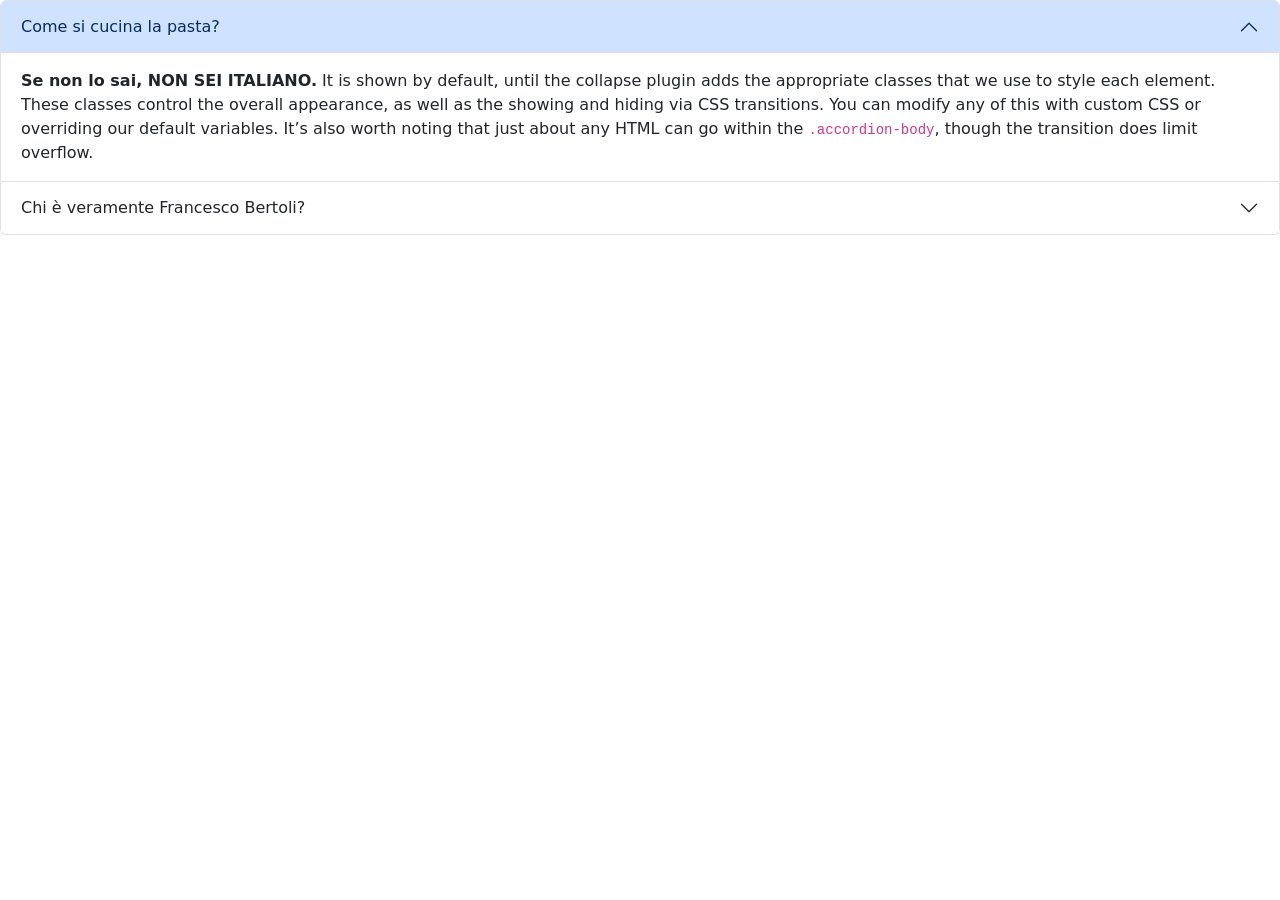
==== ProgettoRemoto/pages/faq.html @ 8735a1d3 "add faq page" ====
<!DOCTYPE html>
<html lang="en">
<head>
    <meta charset="UTF-8">
    <meta name="viewport" content="width=device-width, initial-scale=1.0">
    <title>Document</title>
    <link href="https://cdn.jsdelivr.net/npm/bootstrap@5.3.8/dist/css/bootstrap.min.css" rel="stylesheet" integrity="sha384-sRIl4kxILFvY47J16cr9ZwB07vP4J8+LH7qKQnuqkuIAvNWLzeN8tE5YBujZqJLB" crossorigin="anonymous">
</head>
<body>

    <div class="accordion" id="accordionExample">
  <div class="accordion-item">
    <h2 class="accordion-header">
      <button class="accordion-button" type="button" data-bs-toggle="collapse" data-bs-target="#collapseOne" aria-expanded="true" aria-controls="collapseOne">
        Come si cucina la pasta?
      </button>
    </h2>
    <div id="collapseOne" class="accordion-collapse collapse show" data-bs-parent="#accordionExample">
      <div class="accordion-body">
        <strong>Se non lo sai, NON SEI ITALIANO.</strong> It is shown by default, until the collapse plugin adds the appropriate classes that we use to style each element. These classes control the overall appearance, as well as the showing and hiding via CSS transitions. You can modify any of this with custom CSS or overriding our default variables. It’s also worth noting that just about any HTML can go within the <code>.accordion-body</code>, though the transition does limit overflow.
      </div>
    </div>
  </div>
  <div class="accordion-item">
    <h2 class="accordion-header">
      <button class="accordion-button collapsed" type="button" data-bs-toggle="collapse" data-bs-target="#collapseTwo" aria-expanded="false" aria-controls="collapseTwo">
        Chi è veramente Francesco Bertoli?
      </button>
    </h2>
    <div id="collapseTwo" class="accordion-collapse collapse" data-bs-parent="#accordionExample">
      <div class="accordion-body">
        <strong>Nessuno lo sa, ma diverse teorie sono in circolazione.</strong> It is hidden by default, until the collapse plugin adds the appropriate classes that we use to style each element. These classes control the overall appearance, as well as the showing and hiding via CSS transitions. You can modify any of this with custom CSS or overriding our default variables. It’s also worth noting that just about any HTML can go within the <code>.accordion-body</code>, though the transition does limit overflow.
      </div>
    </div>
  </div>
</div>
    <script src="https://cdn.jsdelivr.net/npm/bootstrap@5.3.8/dist/js/bootstrap.bundle.min.js" integrity="sha384-FKyoEForCGlyvwx9Hj09JcYn3nv7wiPVlz7YYwJrWVcXK/BmnVDxM+D2scQbITxI" crossorigin="anonymous"></script>
</body>
</html>
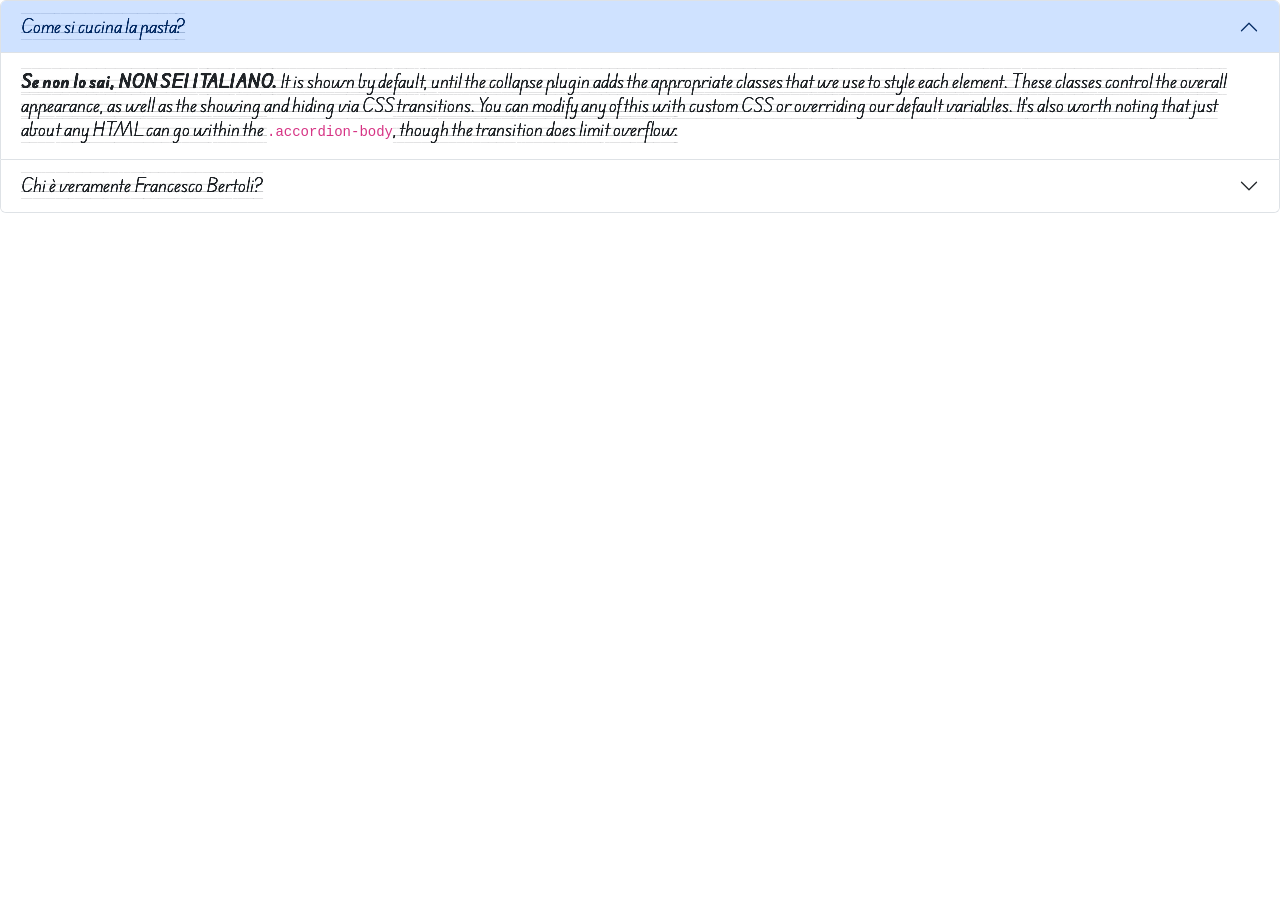
==== commit adc27807: "add google font" ====
--- a/ProgettoRemoto/pages/faq.html
+++ b/ProgettoRemoto/pages/faq.html
@@ -4,11 +4,12 @@
     <meta charset="UTF-8">
     <meta name="viewport" content="width=device-width, initial-scale=1.0">
     <title>Document</title>
+    <link rel="stylesheet" href="../css/styles.css">
     <link href="https://cdn.jsdelivr.net/npm/bootstrap@5.3.8/dist/css/bootstrap.min.css" rel="stylesheet" integrity="sha384-sRIl4kxILFvY47J16cr9ZwB07vP4J8+LH7qKQnuqkuIAvNWLzeN8tE5YBujZqJLB" crossorigin="anonymous">
 </head>
 <body>
 
-    <div class="accordion" id="accordionExample">
+    <div class="accordion font-diverso" id="accordionExample">
   <div class="accordion-item">
     <h2 class="accordion-header">
       <button class="accordion-button" type="button" data-bs-toggle="collapse" data-bs-target="#collapseOne" aria-expanded="true" aria-controls="collapseOne">
--- a/ProgettoRemoto/css/styles.css
+++ b/ProgettoRemoto/css/styles.css
@@ -0,0 +1,13 @@
+@import url('https://fonts.googleapis.com/css2?family=Edu+AU+VIC+WA+NT+Guides:wght@400..700&display=swap');
+
+.font-diverso{
+      font-family: "Edu AU VIC WA NT Guides", cursive;
+  font-optical-sizing: auto;
+  font-weight: 400;
+  font-style: normal;
+}
+
+.title{
+    font-size: 40px;
+    color: blue;
+}
